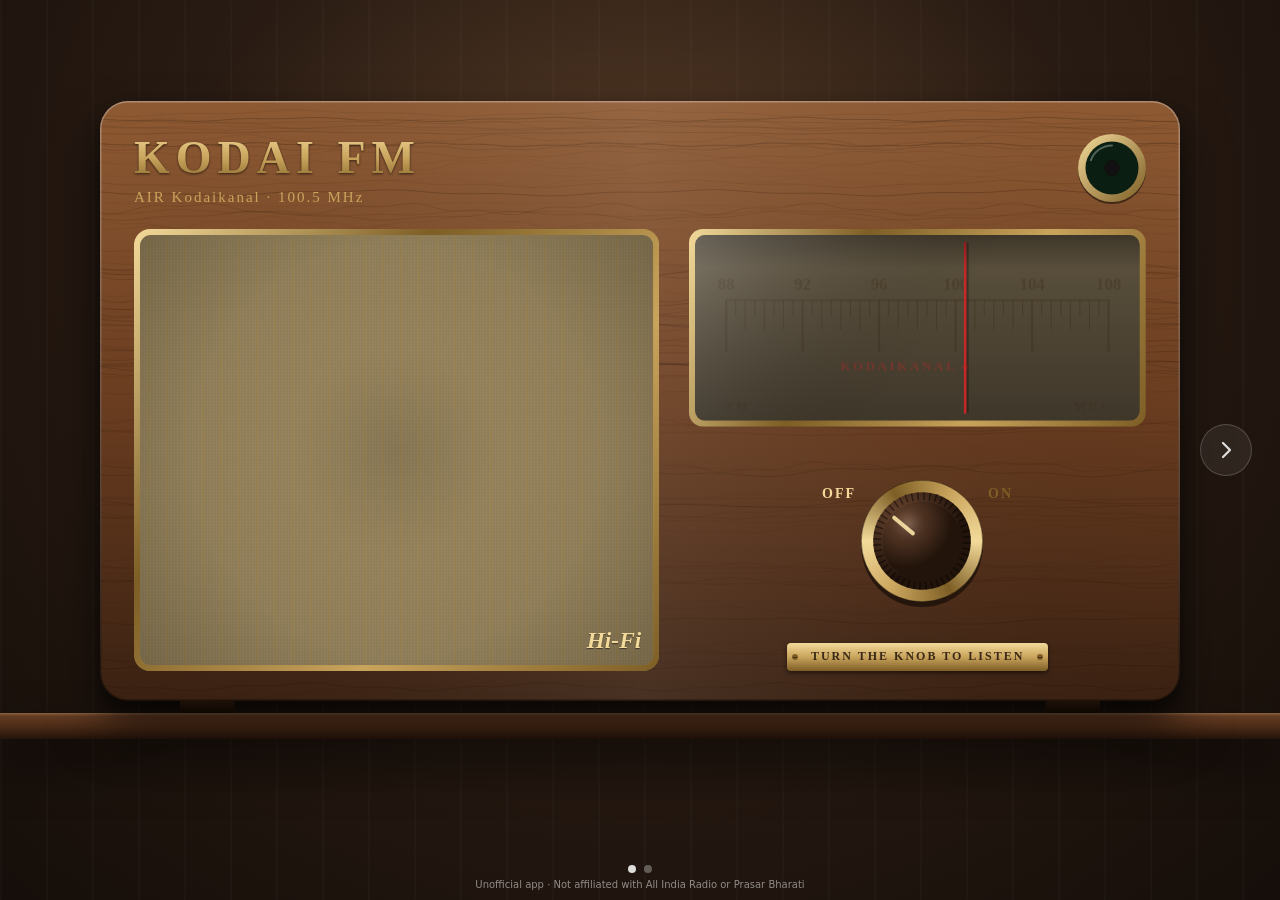
==== index.html @ 7ff4c796 "Kodai FM web: live radio player with 1960s and 1980s designs" ====
<!doctype html>
<html lang="en">
  <head>
    <meta charset="utf-8" />
    <meta name="viewport" content="width=device-width, initial-scale=1, viewport-fit=cover" />
    <title>Kodai FM</title>
    <meta name="description" content="Listen to AIR Kodaikanal 100.5 FM live on a 1960s valve radio or a 1980s boombox." />
    <meta name="theme-color" content="#000000" />
    <meta name="apple-mobile-web-app-capable" content="yes" />
    <meta name="apple-mobile-web-app-status-bar-style" content="black-translucent" />
    <link rel="manifest" href="manifest.webmanifest" />
    <link rel="icon" href="icons/favicon-32.png" sizes="32x32" type="image/png" />
    <link rel="apple-touch-icon" href="icons/apple-touch-icon.png" />
    <link rel="stylesheet" href="style.css" />
    <script type="module" src="js/main.js"></script>
  </head>
  <body>
    <h1 class="sr-only">Kodai FM · AIR Kodaikanal 100.5 MHz</h1>

    <main id="pager">
      <section class="page vintage" aria-label="1960s valve radio">
        <div class="stage">
          <div class="cabinet case">
            <canvas class="wood fill"></canvas>
            <div class="header">
              <div class="titles">
                <div class="v-title">KODAI FM</div>
                <div class="v-tagline">AIR Kodaikanal · 100.5 MHz</div>
              </div>
              <div class="eye" aria-hidden="true"><canvas></canvas></div>
            </div>
            <canvas class="dial" aria-hidden="true"></canvas>
            <canvas class="grille" aria-hidden="true"></canvas>
            <div class="controls">
              <span class="knob-label off" aria-hidden="true">OFF</span>
              <button class="knob" type="button" aria-label="Play"><canvas></canvas></button>
              <span class="knob-label on" aria-hidden="true">ON</span>
            </div>
            <div class="plaque" aria-live="polite"></div>
          </div>
          <div class="feet" aria-hidden="true"><span></span><span></span></div>
          <div class="shelf" aria-hidden="true"></div>
        </div>
      </section>

      <section class="page boombox" aria-label="1980s boombox">
        <canvas class="backdrop fill" aria-hidden="true"></canvas>
        <div class="stage">
          <div class="handle" aria-hidden="true"><canvas class="fill"></canvas></div>
          <div class="body case">
            <canvas class="metal fill"></canvas>
            <div class="brand">
              <div class="brand-text">
                <div class="b-title">KODAI FM</div>
                <div class="b-sub">
                  <canvas class="stripes" aria-hidden="true"></canvas>
                  <span>AIR Kodaikanal · 100.5 MHz</span>
                </div>
              </div>
              <div class="onair" aria-hidden="true">
                <div class="led"><canvas></canvas></div>
                <span>ON AIR</span>
              </div>
            </div>
            <div class="deck">
              <div class="keys">
                <button class="key play" type="button" aria-label="Play">
                  <canvas class="fill"></canvas>
                  <span class="key-face" aria-hidden="true">
                    <svg viewBox="0 0 14 14"><path d="M2.1 0 14 7 2.1 14Z" /></svg>PLAY
                  </span>
                </button>
                <button class="key stop" type="button" aria-label="Pause">
                  <canvas class="fill"></canvas>
                  <span class="key-face" aria-hidden="true">
                    <svg viewBox="0 0 14 14"><rect x="1.4" y="1.4" width="11.2" height="11.2" /></svg>STOP
                  </span>
                </button>
              </div>
              <div class="vfd">
                <canvas class="vfd-face fill" aria-hidden="true"></canvas>
                <canvas class="vfd-meters fill" aria-hidden="true"></canvas>
                <canvas class="vfd-glass fill" aria-hidden="true"></canvas>
                <div class="vfd-status" aria-live="polite"></div>
              </div>
            </div>
            <div class="speakers" aria-hidden="true">
              <canvas class="mesh fill"></canvas>
              <div class="woofer"><canvas class="frame fill"></canvas><canvas class="cone fill"></canvas></div>
              <div class="woofer"><canvas class="frame fill"></canvas><canvas class="cone fill"></canvas></div>
            </div>
            <div class="badge" aria-hidden="true">SUPER BASS · STEREO SOUND</div>
          </div>
        </div>
      </section>
    </main>

    <footer class="chrome">
      <nav class="dots" aria-label="Radio style">
        <button class="dot" type="button" aria-label="1960s valve radio"></button>
        <button class="dot" type="button" aria-label="1980s boombox"></button>
      </nav>
      <p class="disclaimer">Unofficial app · Not affiliated with All India Radio or Prasar Bharati</p>
    </footer>

    <button class="nav prev" type="button" aria-label="Previous radio style" title="Previous style (←)">
      <svg viewBox="0 0 24 24"><path d="M15 5 8 12l7 7" /></svg>
    </button>
    <button class="nav next" type="button" aria-label="Next radio style" title="Next style (→)">
      <svg viewBox="0 0 24 24"><path d="m9 5 7 7-7 7" /></svg>
    </button>

    <audio preload="none"></audio>
  </body>
</html>
---- style.css ----
:root {
  color-scheme: dark;
  --serif: Georgia, 'Times New Roman', serif;
  --sans: system-ui, -apple-system, 'Segoe UI', Roboto, 'Helvetica Neue', Arial, sans-serif;
  --mono: ui-monospace, SFMono-Regular, Menlo, Consolas, monospace;
  --brass-light: #f3da9a;
  --brass: #c9a45c;
  --brass-dark: #7d5e25;
  --wood-ink: #3b2a18;
  --boom-ink: #24282c;
  /* Canvas lettering scale, read by layer() in js/draw.js; the wide layout raises it. */
  --canvas-scale: 1;
}

html,
body {
  margin: 0;
  height: 100%;
  overflow: hidden;
  background: #000;
  -webkit-tap-highlight-color: transparent;
  -webkit-user-select: none;
  user-select: none;
}

.sr-only {
  position: absolute;
  width: 1px;
  height: 1px;
  overflow: hidden;
  clip-path: inset(50%);
  white-space: nowrap;
}

canvas {
  display: block;
}

.fill {
  position: absolute;
  inset: 0;
  width: 100%;
  height: 100%;
}

button {
  padding: 0;
  border: 0;
  background: none;
  font: inherit;
  color: inherit;
  cursor: pointer;
  touch-action: manipulation;
}

button:focus-visible {
  outline: 2px solid #fff;
  outline-offset: 3px;
}

/* Pager: one radio style per screen, swiped sideways. */
#pager {
  position: fixed;
  inset: 0;
  display: flex;
  overflow-x: auto;
  overflow-y: hidden;
  scroll-snap-type: x mandatory;
  overscroll-behavior-x: contain;
  scrollbar-width: none;
}

#pager::-webkit-scrollbar {
  display: none;
}

.page {
  position: relative;
  flex: 0 0 100%;
  height: 100%;
  overflow: hidden;
  scroll-snap-align: start;
  scroll-snap-stop: always;
}

.stage {
  position: relative;
  box-sizing: border-box;
  height: 100%;
  max-width: 480px;
  margin: 0 auto;
  display: flex;
  flex-direction: column;
  align-items: center;
  padding: calc(12px + env(safe-area-inset-top)) calc(16px + env(safe-area-inset-right))
    calc(48px + env(safe-area-inset-bottom)) calc(16px + env(safe-area-inset-left));
}

.chrome {
  position: fixed;
  left: 0;
  right: 0;
  bottom: env(safe-area-inset-bottom);
  padding: 0 24px 10px;
  display: flex;
  flex-direction: column;
  align-items: center;
  pointer-events: none;
}

.dots {
  display: flex;
  pointer-events: auto;
}

.dot {
  width: 16px;
  height: 20px;
}

.dot::before {
  content: '';
  display: block;
  width: 8px;
  height: 8px;
  margin: auto;
  border-radius: 50%;
  background: rgba(255, 255, 255, 0.3);
}

.dot[aria-current='true']::before {
  background: rgba(255, 255, 255, 0.85);
}

.disclaimer {
  margin: 0;
  font: 10px var(--sans);
  color: rgba(255, 255, 255, 0.5);
  text-align: center;
}

/* The radio's case (walnut cabinet, silver body): texture canvas behind, parts stacked on top. */
.case {
  position: relative;
  box-sizing: border-box;
  width: 100%;
  flex: 1 1 0;
  min-height: 0;
  display: flex;
  flex-direction: column;
  align-items: center;
  overflow: hidden;
  box-shadow: 0 14px 28px rgba(0, 0, 0, 0.55), 0 4px 10px rgba(0, 0, 0, 0.35);
}

.case > :not(.fill) {
  position: relative;
}

/* ---------- 1960s valve radio ---------- */

.vintage {
  background: radial-gradient(circle 75vmax at 50% 25%, #3a271b, #140d09);
}

.cabinet {
  padding: 20px;
  border-radius: 28px;
}

.header {
  display: flex;
  align-items: center;
  width: 100%;
}

.titles {
  flex: 1;
  min-width: 0;
}

.v-title {
  font: 700 32px/1.25 var(--serif);
  letter-spacing: 4px;
  background: linear-gradient(var(--brass-light), var(--brass), var(--brass-dark));
  -webkit-background-clip: text;
  background-clip: text;
  color: transparent;
  filter: drop-shadow(0 1.2px 0.8px rgba(0, 0, 0, 0.6));
}

.v-tagline {
  font: 12px/1.35 var(--serif);
  letter-spacing: 1.5px;
  color: var(--brass);
}

.eye {
  position: relative;
  flex: none;
  width: 56px;
  height: 56px;
}

.dial {
  width: 100%;
  aspect-ratio: 2.3;
  margin-top: 16px;
  flex: none;
}

.grille {
  width: 100%;
  flex: 1 1 0;
  min-height: 0;
  margin-top: 16px;
}

.controls {
  display: flex;
  justify-content: center;
  align-items: flex-start;
  margin-top: 16px;
}

.knob-label {
  padding-top: 6px;
  font: 700 13px/1.3 var(--serif);
  letter-spacing: 2px;
  color: var(--brass-dark);
}

.knob-label.active {
  color: var(--brass-light);
}

.knob {
  position: relative;
  width: 108px;
  height: 108px;
  border-radius: 50%;
}

.knob canvas {
  width: 100%;
  height: 100%;
}

.plaque {
  margin-top: 12px;
  padding: 6px 24px;
  border-radius: 4px;
  background: linear-gradient(var(--brass-light), var(--brass), var(--brass-dark));
  box-shadow: 0 2px 4px rgba(0, 0, 0, 0.5);
  font: 700 12px/1.3 var(--serif);
  letter-spacing: 2px;
  text-transform: uppercase;
  text-align: center;
  color: var(--wood-ink);
}

/* Brass screws with a slot. */
.plaque::before,
.plaque::after {
  content: '';
  position: absolute;
  top: 50%;
  left: 8px;
  width: 6px;
  height: 6px;
  border-radius: 50%;
  transform: translate(-50%, -50%);
  background: linear-gradient(var(--wood-ink), var(--wood-ink)) center / 4px 1px no-repeat, var(--brass-dark);
}

.plaque::after {
  left: calc(100% - 8px);
}

.feet {
  box-sizing: border-box;
  width: 100%;
  padding: 0 40px;
  display: flex;
  justify-content: space-between;
  flex: none;
}

.feet span {
  width: 36px;
  height: 10px;
  border-radius: 0 0 6px 6px;
  background: linear-gradient(#3a2112, #000);
}

/* ---------- 1980s boombox ---------- */

.boombox {
  background: #12051e;
}

.handle {
  position: relative;
  flex: none;
  width: 72%;
  height: 44px;
}

.body {
  padding: 16px;
  border-radius: 24px;
}

/* On phones the deck dissolves and its parts stack in the body like the Android app. */
.deck {
  display: contents;
}

.keys {
  order: 1;
  display: flex;
  gap: 12px;
  width: 100%;
  flex: none;
}

.key {
  position: relative;
  flex: 1;
  height: 56px;
  padding-bottom: 6px;
  border-radius: 6px;
  display: flex;
  align-items: center;
  justify-content: center;
}

.key-face {
  position: relative;
  display: flex;
  align-items: center;
  gap: 8px;
  font: 900 14px var(--sans);
  letter-spacing: 2px;
  color: var(--boom-ink);
  will-change: transform;
}

.key-face svg {
  width: 14px;
  height: 14px;
  fill: var(--boom-ink);
}

.brand {
  order: 2;
  display: flex;
  align-items: center;
  width: 100%;
  margin-top: 14px;
  flex: none;
}

.brand-text {
  flex: 1;
  min-width: 0;
}

.b-title {
  display: inline-block;
  padding-right: 6px;
  font: italic 900 30px/1.2 var(--sans);
  letter-spacing: 1px;
  background: linear-gradient(#3a3f45, #0b0d0f);
  -webkit-background-clip: text;
  background-clip: text;
  color: transparent;
  filter: drop-shadow(0 0.8px 0 rgba(255, 255, 255, 0.8));
}

.b-sub {
  display: flex;
  align-items: center;
  gap: 6px;
  font: italic 700 11px/1.3 var(--sans);
  letter-spacing: 1px;
  color: var(--boom-ink);
}

.stripes {
  width: 34px;
  height: 12px;
  flex: none;
}

.onair {
  display: flex;
  flex-direction: column;
  align-items: center;
  font: 700 9px var(--sans);
  letter-spacing: 1px;
  color: var(--boom-ink);
}

.led {
  position: relative;
  width: 14px;
  height: 14px;
  margin-bottom: 4px;
}

.vfd {
  order: 3;
  position: relative;
  width: 100%;
  aspect-ratio: 2;
  margin-top: 12px;
  flex: none;
}

.vfd-status {
  position: absolute;
  left: 0;
  right: 0;
  bottom: 12px;
  font: 700 12px var(--mono);
  letter-spacing: 3px;
  text-transform: uppercase;
  text-align: center;
  color: #41f5e3;
  text-shadow: 0 0 4px rgba(65, 245, 227, 0.6);
  opacity: 0.55;
}

.speakers {
  order: 4;
  display: flex;
  width: 100%;
  flex: 1 1 0;
  min-height: 0;
  margin-top: 14px;
}

.woofer {
  position: relative;
  flex: 1;
}

.woofer .cone {
  will-change: transform;
}

.badge {
  order: 5;
  margin-top: 10px;
  flex: none;
  font: italic 700 11px var(--sans);
  letter-spacing: 3px;
  color: var(--boom-ink);
  text-shadow: 0 0.6px 0 rgba(255, 255, 255, 0.7);
}

/* Phone-only layout pieces are hidden; the wide layout below turns them on. */
.shelf,
.nav {
  display: none;
}

/* ---------- Wide screens: both radios turn on their side, like the real things ---------- */

@media (min-width: 900px) and (min-height: 520px) and (min-aspect-ratio: 5/4) {
  :root {
    --canvas-scale: 1.3;
  }

  .stage {
    max-width: none;
    justify-content: center;
    padding-bottom: 72px;
  }

  .nav {
    position: fixed;
    top: 50%;
    z-index: 2;
    display: grid;
    place-items: center;
    width: 52px;
    height: 52px;
    margin-top: -26px;
    padding: 0;
    border: 1px solid rgba(255, 255, 255, 0.18);
    border-radius: 50%;
    background: rgba(255, 255, 255, 0.07);
    -webkit-backdrop-filter: blur(6px);
    backdrop-filter: blur(6px);
    transition: background 0.2s, opacity 0.2s;
  }

  .nav:hover {
    background: rgba(255, 255, 255, 0.16);
  }

  .nav[hidden] {
    opacity: 0;
    pointer-events: none;
  }

  .nav svg {
    width: 24px;
    height: 24px;
    fill: none;
    stroke: rgba(255, 255, 255, 0.85);
    stroke-width: 2.2;
    stroke-linecap: round;
    stroke-linejoin: round;
  }

  .nav.prev {
    left: 28px;
  }

  .nav.next {
    right: 28px;
  }

  /* 1960s: a tabletop set on a shelf, grille left, dial and knob right. */
  .vintage {
    --cab-h: min(600px, calc(100vh - 170px));
    --cab-w: min(1100px, calc(100vw - 200px), calc(var(--cab-h) * 1.9));
    background:
      radial-gradient(ellipse 55% 65% at 50% 32%, rgba(255, 186, 110, 0.16), transparent 70%),
      repeating-linear-gradient(90deg, rgba(255, 255, 255, 0.02) 0 2px, transparent 2px 46px),
      radial-gradient(circle 75vmax at 50% 25%, #3a271b, #140d09);
  }

  .cabinet {
    flex: none;
    width: var(--cab-w);
    height: var(--cab-h);
    padding: 28px 34px 30px;
    display: grid;
    grid-template-columns: 1.15fr 1fr;
    grid-template-rows: auto auto 1fr auto;
    grid-template-areas:
      'header header'
      'grille dial'
      'grille controls'
      'grille plaque';
    column-gap: 30px;
    box-shadow: 0 30px 50px rgba(0, 0, 0, 0.55), 0 8px 16px rgba(0, 0, 0, 0.4);
  }

  .header {
    grid-area: header;
    margin-bottom: 22px;
  }

  .v-title {
    font-size: 46px;
    letter-spacing: 6px;
  }

  .v-tagline {
    font-size: 15px;
    letter-spacing: 2px;
  }

  .eye {
    width: 68px;
    height: 68px;
  }

  .grille {
    grid-area: grille;
    height: 100%;
    margin-top: 0;
  }

  .dial {
    grid-area: dial;
    margin-top: 0;
  }

  .controls {
    grid-area: controls;
    align-self: center;
    margin-top: 12px;
  }

  .knob {
    width: clamp(92px, 17vh, 132px);
    height: clamp(92px, 17vh, 132px);
  }

  .knob-label {
    font-size: 14px;
    padding-top: 10px;
  }

  .plaque {
    grid-area: plaque;
    justify-self: center;
    margin-top: 0;
  }

  .feet {
    width: var(--cab-w);
    padding: 0 80px;
  }

  .feet span {
    width: 54px;
    height: 12px;
    background: linear-gradient(#5a341c, #1a0d05);
  }

  .shelf {
    display: block;
    flex: none;
    width: 100vw;
    height: 26px;
    background:
      linear-gradient(rgba(255, 220, 170, 0.22), transparent 3px),
      linear-gradient(#6a4026, #4a2a16 55%, #24130a);
    box-shadow: 0 24px 48px rgba(0, 0, 0, 0.6);
  }

  /* 1980s: the classic wide boombox, woofers at the ends and the deck in the middle. */
  .boombox {
    --box-h: min(560px, calc(100vh - 190px));
    --box-w: min(1180px, calc(100vw - 200px), calc(var(--box-h) * 2.15));
  }

  .handle {
    width: calc(var(--box-w) * 0.46);
    height: 52px;
  }

  .body {
    flex: none;
    width: var(--box-w);
    height: var(--box-h);
    padding: 18px 22px 14px;
    display: grid;
    grid-template-columns: 1fr minmax(380px, 1.35fr) 1fr;
    grid-template-rows: auto 1fr auto;
    grid-template-areas:
      'brand brand brand'
      'panel panel panel'
      '. badge .';
    align-items: center;
    box-shadow: 0 30px 60px rgba(0, 0, 0, 0.6), 0 0 90px rgba(255, 62, 165, 0.22);
  }

  .brand {
    grid-area: brand;
    margin: 0 0 14px;
  }

  .b-title {
    font-size: 38px;
  }

  .b-sub {
    font-size: 13px;
  }

  /* The woofers take the body's outer columns; the deck sits over the middle one. */
  .speakers {
    grid-area: panel;
    align-self: stretch;
    display: grid;
    grid-template-columns: subgrid;
    margin-top: 0;
  }

  .woofer:last-child {
    grid-column: 3;
  }

  .deck {
    grid-area: 2 / 2 / 3 / 3;
    z-index: 1;
    display: flex;
    flex-direction: column;
    gap: 14px;
    padding: 14px;
    border-radius: 14px;
    background: linear-gradient(#eef0f2, #c4c9cf 55%, #9aa0a7);
    box-shadow: inset 0 1px 0 rgba(255, 255, 255, 0.9), inset 0 -2px 3px rgba(0, 0, 0, 0.25), 0 6px 18px rgba(0, 0, 0, 0.55);
  }

  .vfd {
    margin-top: 0;
  }

  .vfd-status {
    font-size: 14px;
    letter-spacing: 4px;
  }

  .badge {
    grid-area: badge;
    justify-self: center;
    margin-top: 12px;
    font-size: 12px;
    letter-spacing: 4px;
  }
}
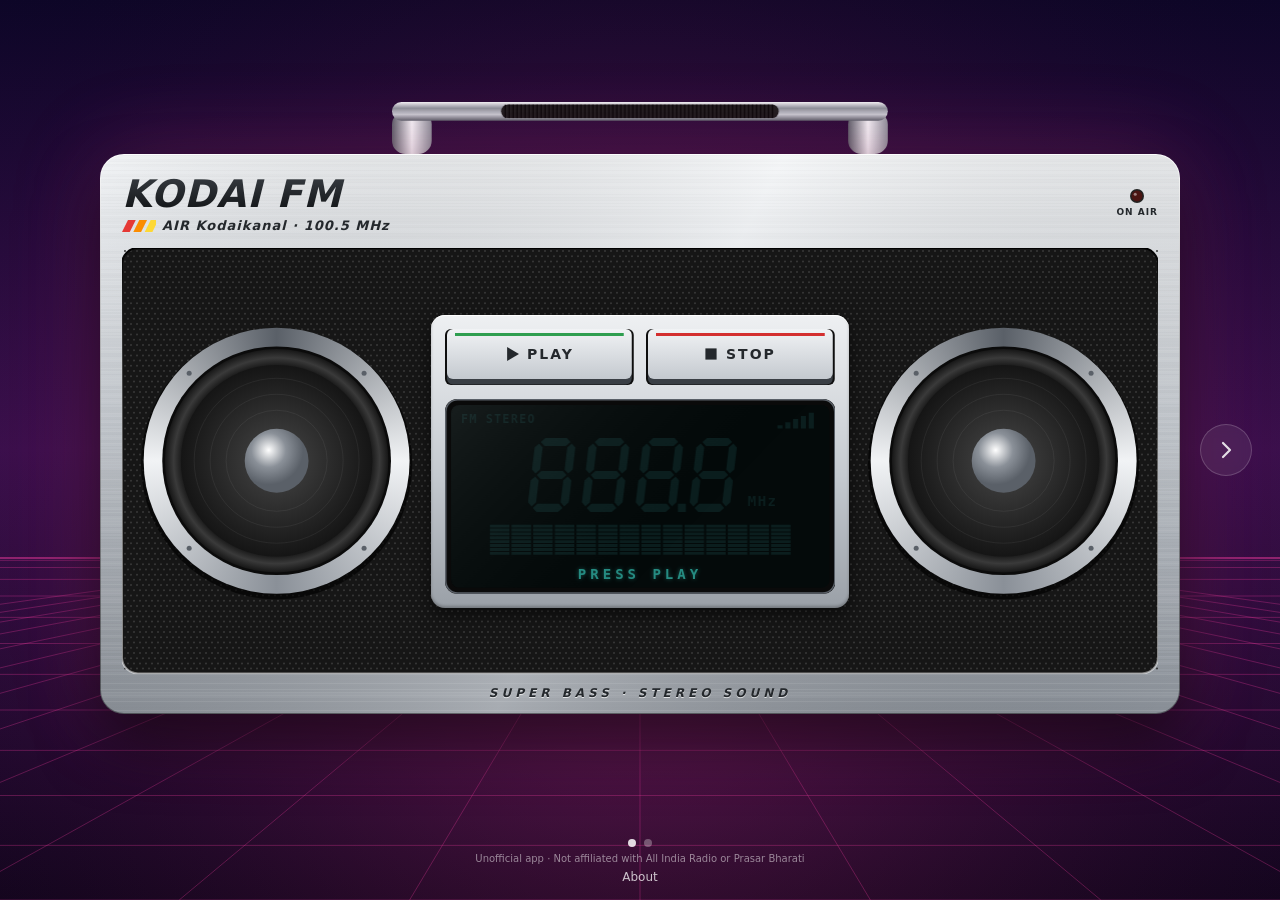
==== commit 4289a58f: "[ai-assisted] Add About sheet, Android app banner and share page Mirrors the Android 1.0.1 release: " ====
--- a/index.html
+++ b/index.html
@@ -5,6 +5,17 @@
     <meta name="viewport" content="width=device-width, initial-scale=1, viewport-fit=cover" />
     <title>Kodai FM</title>
     <meta name="description" content="Listen to AIR Kodaikanal 100.5 FM live on a 1960s valve radio or a 1980s boombox." />
+    <!-- Link previews (WhatsApp, Facebook, X, Slack): absolute URLs, as the crawlers require. -->
+    <meta property="og:type" content="website" />
+    <meta property="og:site_name" content="Kodai FM" />
+    <meta property="og:title" content="Kodai FM by Jeyabalaji" />
+    <meta property="og:description" content="Listen to AIR Kodaikanal 100.5 FM live on a 1960s valve radio or a 1980s boombox." />
+    <meta property="og:url" content="https://antandbuffalo.github.io/kodaifm-web/" />
+    <meta property="og:image" content="https://antandbuffalo.github.io/kodaifm-web/og-image.jpg" />
+    <meta property="og:image:width" content="1200" />
+    <meta property="og:image:height" content="630" />
+    <meta property="og:image:alt" content="Kodai FM: a 1980s boombox and a 1960s valve radio tuned to 100.5 MHz" />
+    <meta name="twitter:card" content="summary_large_image" />
     <meta name="theme-color" content="#000000" />
     <meta name="apple-mobile-web-app-capable" content="yes" />
     <meta name="apple-mobile-web-app-status-bar-style" content="black-translucent" />
@@ -17,33 +28,21 @@
   <body>
     <h1 class="sr-only">Kodai FM · AIR Kodaikanal 100.5 MHz</h1>
 
+    <!-- Shown only on Android phones, until closed. -->
+    <aside class="app-banner" aria-label="Android app" hidden>
+      <img src="icons/icon-192.png" width="36" height="36" alt="" loading="lazy" />
+      <div class="app-banner-text">
+        <strong>Kodai FM for Android</strong>
+        <span>Free on Google Play</span>
+      </div>
+      <a class="app-banner-get" href="https://play.google.com/store/apps/details?id=com.antandbuffalo.kodaifm" target="_blank" rel="noopener">Get</a>
+      <button class="app-banner-close" type="button" aria-label="Close">
+        <svg viewBox="0 0 24 24"><path d="M6 6l12 12M18 6 6 18" /></svg>
+      </button>
+    </aside>
+
     <main id="pager">
-      <section class="page vintage" aria-label="1960s valve radio">
-        <div class="stage">
-          <div class="cabinet case">
-            <canvas class="wood fill"></canvas>
-            <div class="header">
-              <div class="titles">
-                <div class="v-title">KODAI FM</div>
-                <div class="v-tagline">AIR Kodaikanal · 100.5 MHz</div>
-              </div>
-              <div class="eye" aria-hidden="true"><canvas></canvas></div>
-            </div>
-            <canvas class="dial" aria-hidden="true"></canvas>
-            <canvas class="grille" aria-hidden="true"></canvas>
-            <div class="controls">
-              <span class="knob-label off" aria-hidden="true">OFF</span>
-              <button class="knob" type="button" aria-label="Play"><canvas></canvas></button>
-              <span class="knob-label on" aria-hidden="true">ON</span>
-            </div>
-            <div class="plaque" aria-live="polite"></div>
-          </div>
-          <div class="feet" aria-hidden="true"><span></span><span></span></div>
-          <div class="shelf" aria-hidden="true"></div>
-        </div>
-      </section>
-
-      <section class="page boombox" aria-label="1980s boombox">
+      <section class="page boombox" data-design="boombox" aria-label="1980s boombox">
         <canvas class="backdrop fill" aria-hidden="true"></canvas>
         <div class="stage">
           <div class="handle" aria-hidden="true"><canvas class="fill"></canvas></div>
@@ -93,15 +92,65 @@
           </div>
         </div>
       </section>
+
+      <section class="page vintage" data-design="vintage" aria-label="1960s valve radio">
+        <div class="stage">
+          <div class="cabinet case">
+            <canvas class="wood fill"></canvas>
+            <div class="header">
+              <div class="titles">
+                <div class="v-title">KODAI FM</div>
+                <div class="v-tagline">AIR Kodaikanal · 100.5 MHz</div>
+              </div>
+              <div class="eye" aria-hidden="true"><canvas></canvas></div>
+            </div>
+            <canvas class="dial" aria-hidden="true"></canvas>
+            <canvas class="grille" aria-hidden="true"></canvas>
+            <div class="controls">
+              <span class="knob-label off" aria-hidden="true">OFF</span>
+              <button class="knob" type="button" aria-label="Play"><canvas></canvas></button>
+              <span class="knob-label on" aria-hidden="true">ON</span>
+            </div>
+            <div class="plaque" aria-live="polite"></div>
+          </div>
+          <div class="feet" aria-hidden="true"><span></span><span></span></div>
+          <div class="shelf" aria-hidden="true"></div>
+        </div>
+      </section>
     </main>
 
     <footer class="chrome">
       <nav class="dots" aria-label="Radio style">
+        <button class="dot" type="button" aria-label="1980s boombox"></button>
         <button class="dot" type="button" aria-label="1960s valve radio"></button>
-        <button class="dot" type="button" aria-label="1980s boombox"></button>
       </nav>
       <p class="disclaimer">Unofficial app · Not affiliated with All India Radio or Prasar Bharati</p>
+      <button class="about-link" type="button" aria-haspopup="dialog">About</button>
     </footer>
+
+    <dialog class="about" aria-labelledby="about-title">
+      <!-- Focus the sheet on open, not the first link. -->
+      <div class="sheet" tabindex="-1" autofocus>
+        <div class="grip" aria-hidden="true"></div>
+        <h2 id="about-title">Kodai FM</h2>
+        <p>Listen to AIR Kodaikanal, 100.5 MHz, live from anywhere.</p>
+        <p class="small">
+          This is an unofficial app. It is not affiliated with, endorsed by or connected to All India Radio or Prasar
+          Bharati. The broadcast belongs to its owners.
+        </p>
+        <div class="links">
+          <button class="share" type="button">Share Kodai FM</button>
+          <a href="https://antandbuffalo.github.io/privacy-policy/apps/kodaifm/privacy-policy.html" target="_blank" rel="noopener">Privacy policy</a>
+          <a href="mailto:antandbuffalo@gmail.com">Contact · antandbuffalo@gmail.com</a>
+          <a href="https://play.google.com/store/apps/details?id=com.antandbuffalo.kodaifm" target="_blank" rel="noopener">Get the Android app</a>
+        </div>
+        <div class="maker">
+          <span class="small">Made by</span>
+          <img src="icons/ant-and-buffalo-logo.webp" width="96" height="96" alt="Ant &amp; Buffalo" loading="lazy" />
+          <span>Jeyabalaji</span>
+        </div>
+      </div>
+    </dialog>
 
     <button class="nav prev" type="button" aria-label="Previous radio style" title="Previous style (←)">
       <svg viewBox="0 0 24 24"><path d="M15 5 8 12l7 7" /></svg>
--- a/style.css
+++ b/style.css
@@ -8,6 +8,12 @@
   --brass-dark: #7d5e25;
   --wood-ink: #3b2a18;
   --boom-ink: #24282c;
+  /* About sheet and app banner. */
+  --sheet-bg: #1d1b20;
+  --sheet-text: #e6e1e5;
+  --sheet-muted: #cac4d0;
+  --accent: #d0bcff;
+  --on-accent: #381e72;
   /* Canvas lettering scale, read by layer() in js/draw.js; the wide layout raises it. */
   --canvas-scale: 1;
 }
@@ -23,6 +29,12 @@
   user-select: none;
 }
 
+/* A column: the Android app banner, when shown, pushes the pager down. */
+body {
+  display: flex;
+  flex-direction: column;
+}
+
 .sr-only {
   position: absolute;
   width: 1px;
@@ -53,15 +65,16 @@
   touch-action: manipulation;
 }
 
-button:focus-visible {
+button:focus-visible,
+a:focus-visible {
   outline: 2px solid #fff;
   outline-offset: 3px;
 }
 
 /* Pager: one radio style per screen, swiped sideways. */
 #pager {
-  position: fixed;
-  inset: 0;
+  flex: 1;
+  min-height: 0;
   display: flex;
   overflow-x: auto;
   overflow-y: hidden;
@@ -93,7 +106,7 @@
   flex-direction: column;
   align-items: center;
   padding: calc(12px + env(safe-area-inset-top)) calc(16px + env(safe-area-inset-right))
-    calc(48px + env(safe-area-inset-bottom)) calc(16px + env(safe-area-inset-left));
+    calc(76px + env(safe-area-inset-bottom)) calc(16px + env(safe-area-inset-left));
 }
 
 .chrome {
@@ -137,6 +150,172 @@
   font: 10px var(--sans);
   color: rgba(255, 255, 255, 0.5);
   text-align: center;
+}
+
+.about-link {
+  padding: 6px 16px;
+  font: 12px var(--sans);
+  color: rgba(255, 255, 255, 0.75);
+  pointer-events: auto;
+}
+
+/* Android app banner across the top. */
+.app-banner {
+  display: flex;
+  align-items: center;
+  gap: 12px;
+  padding: calc(10px + env(safe-area-inset-top)) calc(8px + env(safe-area-inset-right)) 10px
+    calc(16px + env(safe-area-inset-left));
+  background: var(--sheet-bg);
+  border-bottom: 1px solid rgba(255, 255, 255, 0.08);
+  font: 12px/1.3 var(--sans);
+  color: var(--sheet-muted);
+}
+
+.app-banner[hidden] {
+  display: none;
+}
+
+.app-banner img {
+  border-radius: 8px;
+}
+
+.app-banner-text {
+  flex: 1;
+  display: flex;
+  flex-direction: column;
+  min-width: 0;
+}
+
+.app-banner-text strong {
+  font-size: 14px;
+  font-weight: 600;
+  color: var(--sheet-text);
+}
+
+.app-banner-get {
+  padding: 8px 20px;
+  border-radius: 20px;
+  background: var(--accent);
+  font: 600 14px var(--sans);
+  color: var(--on-accent);
+  text-decoration: none;
+}
+
+.app-banner-close {
+  display: grid;
+  place-items: center;
+  width: 40px;
+  height: 40px;
+}
+
+.app-banner-close svg {
+  width: 18px;
+  height: 18px;
+  fill: none;
+  stroke: var(--sheet-muted);
+  stroke-width: 2;
+  stroke-linecap: round;
+}
+
+/* About: a sheet that slides up over the radio. */
+.about {
+  box-sizing: border-box;
+  width: 100%;
+  max-width: 480px;
+  max-height: 90%;
+  margin: auto auto 0;
+  padding: 0;
+  border: 0;
+  border-radius: 28px 28px 0 0;
+  background: var(--sheet-bg);
+  color: var(--sheet-text);
+  font: 14px/1.45 var(--sans);
+  -webkit-user-select: text;
+  user-select: text;
+}
+
+.sheet:focus {
+  outline: none;
+}
+
+.about[open] {
+  animation: sheet-up 0.25s ease-out;
+}
+
+.about::backdrop {
+  background: rgba(0, 0, 0, 0.5);
+}
+
+@keyframes sheet-up {
+  from {
+    transform: translateY(100%);
+  }
+}
+
+@media (prefers-reduced-motion: reduce) {
+  .about[open] {
+    animation: none;
+  }
+}
+
+.sheet {
+  display: flex;
+  flex-direction: column;
+  padding: 12px 24px calc(24px + env(safe-area-inset-bottom));
+}
+
+.grip {
+  align-self: center;
+  width: 32px;
+  height: 4px;
+  margin-bottom: 20px;
+  border-radius: 2px;
+  background: rgba(230, 225, 229, 0.4);
+}
+
+.sheet h2 {
+  margin: 0 0 12px;
+  font: 400 24px/1.3 var(--sans);
+}
+
+.sheet p {
+  margin: 0 0 12px;
+}
+
+.sheet .small {
+  font-size: 12px;
+  color: var(--sheet-muted);
+}
+
+.links {
+  display: flex;
+  flex-direction: column;
+  align-items: flex-start;
+}
+
+.links > * {
+  padding: 10px 12px;
+  margin-left: -12px;
+  border-radius: 20px;
+  font: 500 14px var(--sans);
+  color: var(--accent);
+  text-decoration: none;
+}
+
+.maker {
+  display: flex;
+  flex-direction: column;
+  align-items: center;
+  gap: 8px;
+  margin-top: 16px;
+}
+
+/* The brown logo is drawn for a light background. */
+.maker img {
+  padding: 8px;
+  border-radius: 16px;
+  background: #fff;
 }
 
 /* The radio's case (walnut cabinet, silver body): texture canvas behind, parts stacked on top. */
@@ -476,7 +655,7 @@
   .stage {
     max-width: none;
     justify-content: center;
-    padding-bottom: 72px;
+    padding-bottom: 96px;
   }
 
   .nav {
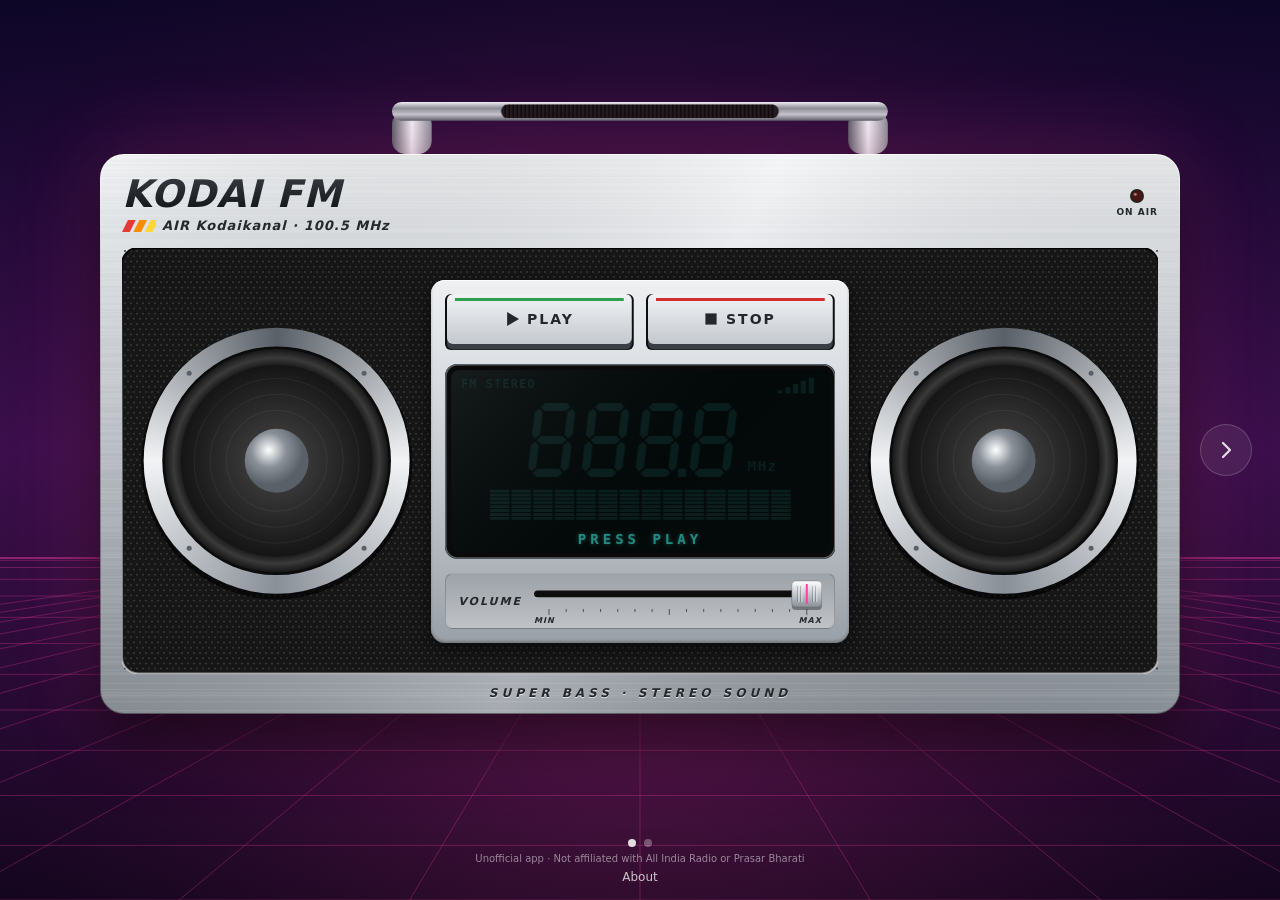
==== commit 328d8bf9: "Add volume controls to both radios The boombox gets a chrome fader under its display, which briefly " ====
--- a/index.html
+++ b/index.html
@@ -82,6 +82,10 @@
                 <canvas class="vfd-glass fill" aria-hidden="true"></canvas>
                 <div class="vfd-status" aria-live="polite"></div>
               </div>
+              <div class="fader" role="slider" tabindex="0" aria-label="Volume">
+                <span class="fader-label" aria-hidden="true">Volume</span>
+                <div class="fader-slot"><canvas class="fill" aria-hidden="true"></canvas></div>
+              </div>
             </div>
             <div class="speakers" aria-hidden="true">
               <canvas class="mesh fill"></canvas>
@@ -107,9 +111,15 @@
             <canvas class="dial" aria-hidden="true"></canvas>
             <canvas class="grille" aria-hidden="true"></canvas>
             <div class="controls">
-              <span class="knob-label off" aria-hidden="true">OFF</span>
-              <button class="knob" type="button" aria-label="Play"><canvas></canvas></button>
-              <span class="knob-label on" aria-hidden="true">ON</span>
+              <div class="volume" role="slider" tabindex="0" aria-label="Volume">
+                <div class="volume-head" aria-hidden="true"><span>Volume</span><span class="volume-level"></span></div>
+                <div class="volume-bar"><canvas aria-hidden="true"></canvas></div>
+              </div>
+              <div class="power">
+                <span class="knob-label off" aria-hidden="true">OFF</span>
+                <button class="knob" type="button" aria-label="Play"><canvas></canvas></button>
+                <span class="knob-label on" aria-hidden="true">ON</span>
+              </div>
             </div>
             <div class="plaque" aria-live="polite"></div>
           </div>
--- a/style.css
+++ b/style.css
@@ -66,9 +66,21 @@
 }
 
 button:focus-visible,
-a:focus-visible {
+a:focus-visible,
+[role='slider']:focus-visible {
   outline: 2px solid #fff;
   outline-offset: 3px;
+}
+
+/* Volume sliders take touches from the first contact, so a drag on one never swipes the pager. */
+[role='slider'] {
+  touch-action: none;
+  cursor: pointer;
+}
+
+/* iPhone and iPad only take the volume from the side buttons. */
+.fixed-volume [role='slider'] {
+  display: none;
 }
 
 /* Pager: one radio style per screen, swiped sideways. */
@@ -332,7 +344,9 @@
   box-shadow: 0 14px 28px rgba(0, 0, 0, 0.55), 0 4px 10px rgba(0, 0, 0, 0.35);
 }
 
-.case > :not(.fill) {
+/* Children of the display: contents wrappers stack over the texture too. */
+.case > :not(.fill),
+:is(.deck, .controls) > * {
   position: relative;
 }
 
@@ -397,15 +411,47 @@
 
 .controls {
   display: flex;
+  flex-direction: column;
+  align-items: center;
+  width: 100%;
+  margin-top: 16px;
+}
+
+.volume {
+  box-sizing: border-box;
+  width: 100%;
+  margin-top: -8px;
+  padding: 8px 0 14px;
+}
+
+.volume-head {
+  display: flex;
+  justify-content: space-between;
+  padding: 0 4px 4px;
+  text-transform: uppercase;
+  color: var(--brass-light);
+}
+
+.volume-bar {
+  position: relative;
+  height: 58px;
+}
+
+.power {
+  display: flex;
   justify-content: center;
   align-items: flex-start;
-  margin-top: 16px;
+}
+
+/* The valve radio's engraved lettering. */
+.knob-label,
+.volume-head {
+  font: 700 13px/1.3 var(--serif);
+  letter-spacing: 2px;
 }
 
 .knob-label {
   padding-top: 6px;
-  font: 700 13px/1.3 var(--serif);
-  letter-spacing: 2px;
   color: var(--brass-dark);
 }
 
@@ -611,8 +657,36 @@
   opacity: 0.55;
 }
 
+.fader {
+  order: 4;
+  display: flex;
+  align-items: center;
+  gap: 12px;
+  box-sizing: border-box;
+  width: 100%;
+  margin-top: 10px;
+  padding: 6px 12px 4px;
+  flex: none;
+  border: 0.4px solid rgba(0, 0, 0, 0.18);
+  border-radius: 8px;
+  background: linear-gradient(rgba(0, 0, 0, 0.08), rgba(255, 255, 255, 0.35));
+}
+
+.fader-label {
+  font: italic 900 11px var(--sans);
+  letter-spacing: 2px;
+  text-transform: uppercase;
+  color: var(--boom-ink);
+}
+
+.fader-slot {
+  position: relative;
+  flex: 1;
+  height: 44px;
+}
+
 .speakers {
-  order: 4;
+  order: 5;
   display: flex;
   width: 100%;
   flex: 1 1 0;
@@ -630,7 +704,7 @@
 }
 
 .badge {
-  order: 5;
+  order: 6;
   margin-top: 10px;
   flex: none;
   font: italic 700 11px var(--sans);
@@ -703,7 +777,7 @@
     right: 28px;
   }
 
-  /* 1960s: a tabletop set on a shelf, grille left, dial and knob right. */
+  /* 1960s: a tabletop set on a shelf, grille and volume left, dial and knob right. */
   .vintage {
     --cab-h: min(600px, calc(100vh - 170px));
     --cab-w: min(1100px, calc(100vw - 200px), calc(var(--cab-h) * 1.9));
@@ -720,12 +794,13 @@
     padding: 28px 34px 30px;
     display: grid;
     grid-template-columns: 1.15fr 1fr;
-    grid-template-rows: auto auto 1fr auto;
+    grid-template-rows: auto auto 1fr auto auto;
     grid-template-areas:
       'header header'
       'grille dial'
-      'grille controls'
-      'grille plaque';
+      'grille power'
+      'volume power'
+      'volume plaque';
     column-gap: 30px;
     box-shadow: 0 30px 50px rgba(0, 0, 0, 0.55), 0 8px 16px rgba(0, 0, 0, 0.4);
   }
@@ -761,8 +836,20 @@
     margin-top: 0;
   }
 
+  /* Its volume bar and power knob go to separate sides of the cabinet. */
   .controls {
-    grid-area: controls;
+    display: contents;
+  }
+
+  .volume {
+    grid-area: volume;
+    align-self: end;
+    margin-top: 0;
+    padding: 16px 0 0;
+  }
+
+  .power {
+    grid-area: power;
     align-self: center;
     margin-top: 12px;
   }
@@ -874,6 +961,10 @@
     margin-top: 0;
   }
 
+  .fader {
+    margin-top: 0;
+  }
+
   .vfd-status {
     font-size: 14px;
     letter-spacing: 4px;
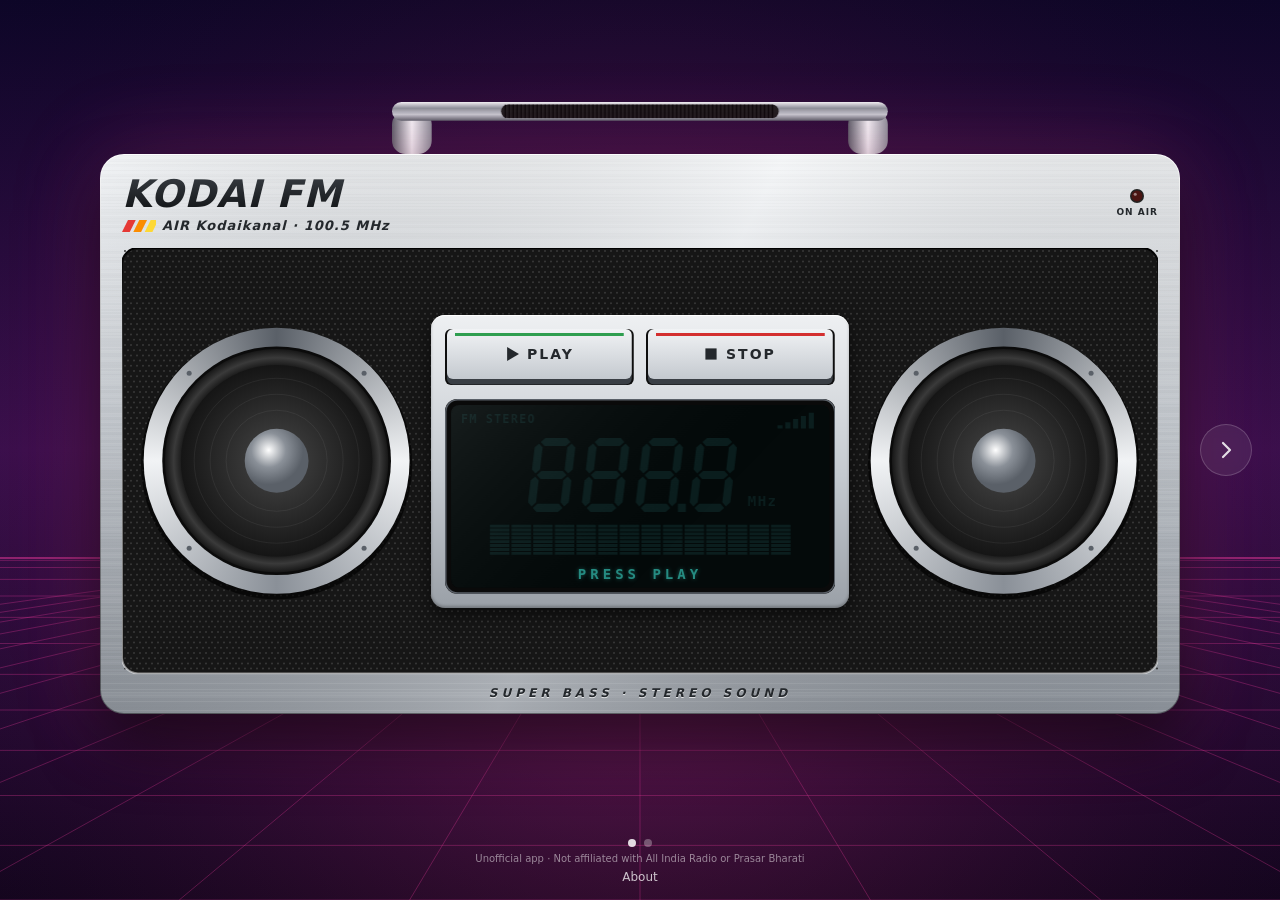
==== commit 80dacdc2: "Remove the volume controls from both radios The volume bar was confusing and didn't work in Safari. " ====
--- a/index.html
+++ b/index.html
@@ -82,10 +82,6 @@
                 <canvas class="vfd-glass fill" aria-hidden="true"></canvas>
                 <div class="vfd-status" aria-live="polite"></div>
               </div>
-              <div class="fader" role="slider" tabindex="0" aria-label="Volume">
-                <span class="fader-label" aria-hidden="true">Volume</span>
-                <div class="fader-slot"><canvas class="fill" aria-hidden="true"></canvas></div>
-              </div>
             </div>
             <div class="speakers" aria-hidden="true">
               <canvas class="mesh fill"></canvas>
@@ -111,15 +107,9 @@
             <canvas class="dial" aria-hidden="true"></canvas>
             <canvas class="grille" aria-hidden="true"></canvas>
             <div class="controls">
-              <div class="volume" role="slider" tabindex="0" aria-label="Volume">
-                <div class="volume-head" aria-hidden="true"><span>Volume</span><span class="volume-level"></span></div>
-                <div class="volume-bar"><canvas aria-hidden="true"></canvas></div>
-              </div>
-              <div class="power">
-                <span class="knob-label off" aria-hidden="true">OFF</span>
-                <button class="knob" type="button" aria-label="Play"><canvas></canvas></button>
-                <span class="knob-label on" aria-hidden="true">ON</span>
-              </div>
+              <span class="knob-label off" aria-hidden="true">OFF</span>
+              <button class="knob" type="button" aria-label="Play"><canvas></canvas></button>
+              <span class="knob-label on" aria-hidden="true">ON</span>
             </div>
             <div class="plaque" aria-live="polite"></div>
           </div>
--- a/style.css
+++ b/style.css
@@ -66,21 +66,9 @@
 }
 
 button:focus-visible,
-a:focus-visible,
-[role='slider']:focus-visible {
+a:focus-visible {
   outline: 2px solid #fff;
   outline-offset: 3px;
-}
-
-/* Volume sliders take touches from the first contact, so a drag on one never swipes the pager. */
-[role='slider'] {
-  touch-action: none;
-  cursor: pointer;
-}
-
-/* iPhone and iPad only take the volume from the side buttons. */
-.fixed-volume [role='slider'] {
-  display: none;
 }
 
 /* Pager: one radio style per screen, swiped sideways. */
@@ -344,9 +332,7 @@
   box-shadow: 0 14px 28px rgba(0, 0, 0, 0.55), 0 4px 10px rgba(0, 0, 0, 0.35);
 }
 
-/* Children of the display: contents wrappers stack over the texture too. */
-.case > :not(.fill),
-:is(.deck, .controls) > * {
+.case > :not(.fill) {
   position: relative;
 }
 
@@ -411,47 +397,15 @@
 
 .controls {
   display: flex;
-  flex-direction: column;
-  align-items: center;
-  width: 100%;
-  margin-top: 16px;
-}
-
-.volume {
-  box-sizing: border-box;
-  width: 100%;
-  margin-top: -8px;
-  padding: 8px 0 14px;
-}
-
-.volume-head {
-  display: flex;
-  justify-content: space-between;
-  padding: 0 4px 4px;
-  text-transform: uppercase;
-  color: var(--brass-light);
-}
-
-.volume-bar {
-  position: relative;
-  height: 58px;
-}
-
-.power {
-  display: flex;
   justify-content: center;
   align-items: flex-start;
-}
-
-/* The valve radio's engraved lettering. */
-.knob-label,
-.volume-head {
+  margin-top: 16px;
+}
+
+.knob-label {
+  padding-top: 6px;
   font: 700 13px/1.3 var(--serif);
   letter-spacing: 2px;
-}
-
-.knob-label {
-  padding-top: 6px;
   color: var(--brass-dark);
 }
 
@@ -657,36 +611,8 @@
   opacity: 0.55;
 }
 
-.fader {
+.speakers {
   order: 4;
-  display: flex;
-  align-items: center;
-  gap: 12px;
-  box-sizing: border-box;
-  width: 100%;
-  margin-top: 10px;
-  padding: 6px 12px 4px;
-  flex: none;
-  border: 0.4px solid rgba(0, 0, 0, 0.18);
-  border-radius: 8px;
-  background: linear-gradient(rgba(0, 0, 0, 0.08), rgba(255, 255, 255, 0.35));
-}
-
-.fader-label {
-  font: italic 900 11px var(--sans);
-  letter-spacing: 2px;
-  text-transform: uppercase;
-  color: var(--boom-ink);
-}
-
-.fader-slot {
-  position: relative;
-  flex: 1;
-  height: 44px;
-}
-
-.speakers {
-  order: 5;
   display: flex;
   width: 100%;
   flex: 1 1 0;
@@ -704,7 +630,7 @@
 }
 
 .badge {
-  order: 6;
+  order: 5;
   margin-top: 10px;
   flex: none;
   font: italic 700 11px var(--sans);
@@ -777,7 +703,7 @@
     right: 28px;
   }
 
-  /* 1960s: a tabletop set on a shelf, grille and volume left, dial and knob right. */
+  /* 1960s: a tabletop set on a shelf, grille left, dial and knob right. */
   .vintage {
     --cab-h: min(600px, calc(100vh - 170px));
     --cab-w: min(1100px, calc(100vw - 200px), calc(var(--cab-h) * 1.9));
@@ -794,13 +720,12 @@
     padding: 28px 34px 30px;
     display: grid;
     grid-template-columns: 1.15fr 1fr;
-    grid-template-rows: auto auto 1fr auto auto;
+    grid-template-rows: auto auto 1fr auto;
     grid-template-areas:
       'header header'
       'grille dial'
-      'grille power'
-      'volume power'
-      'volume plaque';
+      'grille controls'
+      'grille plaque';
     column-gap: 30px;
     box-shadow: 0 30px 50px rgba(0, 0, 0, 0.55), 0 8px 16px rgba(0, 0, 0, 0.4);
   }
@@ -836,20 +761,8 @@
     margin-top: 0;
   }
 
-  /* Its volume bar and power knob go to separate sides of the cabinet. */
   .controls {
-    display: contents;
-  }
-
-  .volume {
-    grid-area: volume;
-    align-self: end;
-    margin-top: 0;
-    padding: 16px 0 0;
-  }
-
-  .power {
-    grid-area: power;
+    grid-area: controls;
     align-self: center;
     margin-top: 12px;
   }
@@ -961,10 +874,6 @@
     margin-top: 0;
   }
 
-  .fader {
-    margin-top: 0;
-  }
-
   .vfd-status {
     font-size: 14px;
     letter-spacing: 4px;
